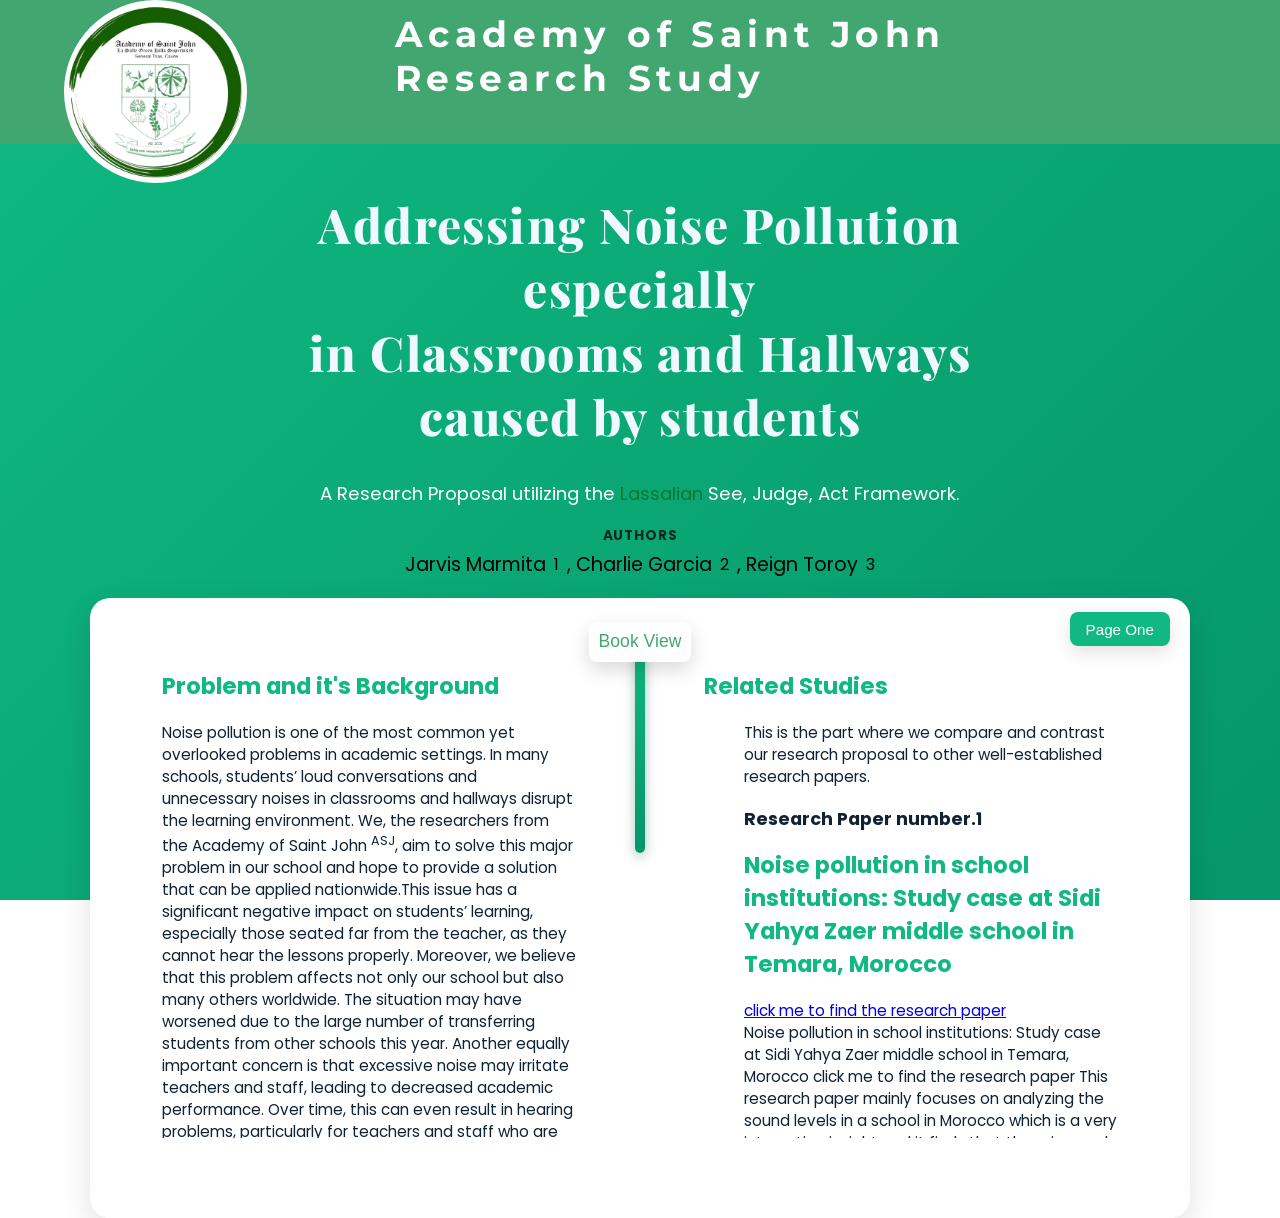
==== index.html @ ff1de063 "Update and rename research.html to index.html" ====
<!DOCTYPE html>
<html lang="en">
<head>
    <meta charset="UTF-8">
    <meta name="viewport" content="width=device-width, initial-scale=1.0">
    <title>research</title>
    <link rel="stylesheet" href="research.css"> <!-- Link to your CSS file -->
        <!-- MONTSERRAT FONT-->
        <link rel="preconnect" href="https://fonts.googleapis.com">
    <link rel="preconnect" href="https://fonts.gstatic.com" crossorigin>
    <link href="https://fonts.googleapis.com/css2?family=Montserrat:ital,wght@0,519;1,519&display=swap" rel="stylesheet">
        <!-- MONTSERRAT FONT-->
            <!--  POPPINS FONT -->
            <link rel="preconnect" href="https://fonts.googleapis.com">
        <link rel="preconnect" href="https://fonts.gstatic.com" crossorigin>
        <link href="https://fonts.googleapis.com/css2?family=Poppins:ital,wght@0,100;0,200;0,300;0,400;0,500;0,600;0,700;0,800;0,900;1,100;1,200;1,300;1,400;1,500;1,600;1,700;1,800;1,900&display=swap" rel="stylesheet">
            <!--  POPPINS FONT -->
                <!-- PLAY FAIR DISPLAY FONT -->
                <link rel="preconnect" href="https://fonts.googleapis.com">
            <link rel="preconnect" href="https://fonts.gstatic.com" crossorigin>
            <link href="https://fonts.googleapis.com/css2?family=Playfair+Display:ital,wght@0,400..900;1,400..900&display=swap" rel="stylesheet">
                <!-- PLAY FAIR DISPLAY FONT -->
</head>
<body>
    <div class="banner-color">
        <div class="logo-circle">
            <img src="ASJ-logo-removebg-preview.png" alt="ASJ logo" class="banner-logo">
        </div>
        <h1 class="banner-title">Academy of Saint John<br> Research Study</h1>
    </div>

    <h1 class="Research-name">
        Addressing Noise Pollution <br>
        especially <br>
        in Classrooms and Hallways <br>
        caused by students
    </h1>

    <p class="Research-info">
        A Research Proposal utilizing the
        <span class="Lassalian-word">Lassalian</span> See, Judge, Act Framework.
    </p>

    <p class="authors--first">
        <span class="authors--second">Authors</span>
        <span class="authors-names">Jarvis Marmita <sup>1</sup>, Charlie Garcia<sup>2</sup>, Reign Toroy<sup>3</sup></span>
    </p>

        <div class="square-border">
        <!-- primary book view button (keeps original) -->
        <button class="Book-view" type="button">Book View</button>

        <!-- Page toggle button: matches research.js (id="btnpage") and calls toggleDiv() -->
        <!-- Place this inside .square-border so it can be positioned with your existing CSS -->
        <button id="btnpage" class="page-toggle" type="button" onclick="toggleDiv()" aria-pressed="false">
            Page One
        </button>

        <!-- book viewer: two-page spread + custom center scrollbar -->
        <div class="book-pages" aria-label="Book viewer">
            <div class="inner-scroll" id="bookScroll">
                <!--Page One-->
                <div id="p1left" class="page-column left">
                    <article class="page">
                        <h2>Problem and it's Background</h2>
                        <p> Noise pollution is one of the most common yet overlooked problems in academic settings. 
                            In many schools, students’ loud conversations and unnecessary noises in classrooms and hallways disrupt the 
                            learning environment. We, the researchers from the Academy of Saint John <sup>ASJ</sup>, aim to solve this major 
                            problem in our school and hope to provide a solution that can be applied nationwide.This issue has a significant 
                            negative impact on students’ learning, especially those seated far from the teacher, as they cannot hear the lessons 
                            properly. Moreover, we believe that this problem affects not only our school but also many others worldwide. The 
                            situation may have worsened due to the large number of transferring students from other schools this year. Another 
                            equally important concern is that excessive noise may irritate teachers and staff, leading to decreased academic performance. 
                            Over time, this can even result in hearing problems, particularly for teachers and staff who are exposed daily. Lastly, this 
                            problem can cause communication difficulties in classrooms and hallways, making effective interaction challenging.
                            </p>
                        <h3>Negative Effects</h3>
                        <ol>
                            <li>Reduces students’ concentration and focus.</li>
                            <li>Causes stress and fatigue among teachers and learners.</li>
                            <li>Lowers overall academic performance and productivity.</li>
                            <li>May harm hearing health and emotional well-being over time.</li>
                        </ol>
                        <h3>Goal: </h3>
                        <p>
                        To promote a peaceful, productive, and focused learning environment that supports academic success and well-being.</p>
                    </article>
                </div>

                <div id="p1right" class="page-column right">
                    <article class="page">
                        <h2>Related Studies</h2>
                        <ol>
                            <p>This is the part where we compare and contrast our research proposal to other well-established research papers.
                            </p>
                            <h3>Research Paper number.1 </h3>
                            <h2> Noise pollution in school institutions: Study case at Sidi Yahya Zaer middle school in Temara, Morocco</h2>
                            <p> <a href="https://www.sciencedirect.com/science/article/pii/S2590291124000743"> click me to find the research paper</a><br>
                                Noise pollution in school institutions: Study case at Sidi Yahya Zaer middle school in Temara, Morocco
click me to find the research paper
This research paper mainly focuses on analyzing the sound levels in a school in Morocco which is a very interesting insight and it finds that there is a real concern for this problem and that there should be countermeasures for it.
                            </p>
                            
                            <h3>Research Paper number.2 </h3>
                            <h2> An evaluation of primary school students' views about noise levels in school</h2>
                            <p> <a href="https://iejee.com/index.php/IEJEE/article/view/281?"> click me to find the research paper</a><br>
                                An evaluation of primary school students' views about noise levels in school
                                This research paper focuses more on what primary or elementary students think 
                                about the noise level in their class, with them testing with one public school 
                                and one private school. After the study, they found that most students think that 
                                the noise levels in their class are too high especially during break times. Lastly, 
                                they also agreed that the noise does negatively affect their academic performance
                            </p>
                            <h3>Overall Findings </h3>
                            <ol>
                                <li>Most studies agree that noise negatively affects learning.</li>
                                <li>There should be countermeasures to the noise.</li>
                                <li> The main cause of the noise is the students.</li>
                            </ol>
                        </ol>
                    </article>
                </div>
                <!--Page Two-->
                <div id="p2left" class="page-column left">
                    <article class="page">
                            <h2>Purpose of Research</h2>
                            <p>
                            The purpose of our research proposal is to mitigate, or even fully eliminate, the noise pollution caused by students,
                            especially in classrooms and hallways. Our group believes that this issue should not be ignored, as noise greatly affects
                            the quality of education and the overall learning environment. Therefore, we have brought it upon ourselves to do something about it.
                            Many students, even those in private schools, receive subpar education due to the noise pollution caused by the students, and not much is being done.
                            We also believe that this solution can be applicable to all schools nationwide with proper maintenance.
                            </p>

                    </article>
                </div>
                <div id="p2right" class="page-column right">
                    <article class="page">
                        <h2>Proposed Methods and Solutions</h2>
                            <p>
                            Method and Flow: This research proposal will use surveys for all students, teachers, staff, 
                            and other employees involved, such as security guards or academic coordinators.
                            </p>

                            <h2>Questions to be Answered</h2>

                            <h3>1. What data to gather?</h3>
                            <p>
                            What the respondents think the causes of noise pollution are 
                            from students and what they think can be possible solutions to it.
                            </p>

                            <h3>2. How?</h3>
                            <p>
                            We would hand out a survey for all students and 
                            employees of the school to answer.
                            </p>

                            <h3>3. How would we maintain proper research ethics?</h3>
                            <p>
                            We would follow all of the research ethics in this research 
                            proposal by constantly checking if we have broken any.
                            </p>

                            <h3>4. How would you analyze the data?</h3>
                            <p>
                            We will analyze the data by tallying all of the surveys and counting 
                            which causes of noise pollution have been repeated, then listing them 
                            from greatest to lowest, giving priority to the highest.
                            </p>

                    </article>
                </div>
            </div>

            <!-- Custom centered scrollbar overlay -->
            <div class="scrollbar-track" id="scrollTrack" aria-hidden="true">
                <div class="scrollbar-thumb" id="scrollThumb" role="slider" aria-orientation="vertical" aria-valuemin="0" aria-valuemax="100"></div>
            </div>
        </div>
    </div>

    <script src="research.js"></script>
</body>
</html>
---- research.css ----
:root{
  --banner: #41A66F;
  --accent-start: #10b981;
  --accent-end: #059669;
  --thumb-min: 48px;
}
*{box-sizing:border-box}
html,body{height:100%}
body {
    margin: 0;
    font-family: 'Poppins', sans-serif;
    background: linear-gradient(135deg, var(--accent-start) 0%, var(--accent-end) 100%);
    background-attachment: fixed; /* keep gradient stable during scroll */
}

/*  <weight>: Use a value from 400 to 900
<uniquifier>: Use a unique and descriptive class name */
.montserrat-uniquifier {
  font-family: "Montserrat", sans-serif;
  font-optical-sizing: auto;
  font-weight: 519;
  font-style: normal;
} 

.poppins-regular {
  font-family: "Poppins", sans-serif;
  font-weight: 400;
  font-style: normal;
}
/*  <weight>: Use a value from 400 to 900
<uniquifier>: Use a unique and descriptive class name */

.playfair-display-uniquifier {
  font-family: "Playfair Display", serif;
  font-optical-sizing: auto;
  font-weight: 400;
  font-style: normal;
}

.banner-color {
    background-color:#41A66F;
    width: 100%;
    height: 9em;
    display: flex;
    gap: 20px;
    align-items: flex-start;
}

.logo-circle {
    width: 183px;
    height: 183px;
    background: white;
    border-radius: 50%;
    display: flex;
    align-items: center;
    justify-content: center;
    margin-left: 5%; /* Pushes logo to the right */
}

.banner-logo {
    height: 185px; /* Adjust as needed */
    width: 185px;
}

.banner-title {
    color: white;
    font-size: 2.5rem;
    font-family: Montserrat;
    font-size: 2.25em;
    letter-spacing: 0.15em;
    margin-left: 10%;
    margin-top: 0.9%;
}

.Research-name{
    display: flex;
    justify-content: center;
    align-items: center;
    color:aliceblue;
    font-size: 3em;
    font-weight: 800;
    font-family: "Playfair Display", serif;
    max-width: 56.25em; /* prevents overly long single lines */
    letter-spacing: 0.03em;
    margin-top: 3rem;/* space from top, centered horizontally */
    text-align: center; /* center each line */
    font-size: clamp(28x, 5vw, 64px); /* responsive size */    
}

.Research-info .Lassalian-word {
    color: #087830;
}
.Research-info{
    padding: 0 1rem;         /* side padding on small screens */
    text-align: center;
    font-family: "Poppins", sans-serif;
    font-size: clamp(0.95rem, 2.5vw, 1.15rem); /* fixed responsive size */
    color: #ffffff;          /* change as needed */
}

.authors--first{
    display: flex;
    flex-direction: column; /* stack label on top, names below */
    align-items: center;
    gap: 0.25rem;
    font-family: "Poppins", sans-serif;
    font-size: larger;
    margin-top: 1rem;
}

.authors--second{
    display: block;
    font-weight: 700;
    text-transform: uppercase;
    letter-spacing: 0.06em;
    font-size: 0.85rem;
    color: rgba(0,0,0,0.75);
}

.authors-names{
    display: inline-flex; /* keeps names on one horizontal line */
    gap: 0.5rem;           /* space between name items */
    align-items: center;
    white-space: nowrap;   /* prevents unwanted wrapping */
}

.my-button {
    display: block;              
    margin: 1.25rem auto;        
    padding: 0.75rem 1.25rem;
    font-family: "Poppins", sans-serif;
    font-size: 1rem;
    background-color: #fff;
    color: #41A66F;
    border: none;
    border-radius: 8px;
    cursor: pointer;
    box-shadow: 0 4px 10px rgba(0,0,0,0.25);
    font-size: x-large;

    /* enable smooth scaling on hover */
    transition: transform 180ms cubic-bezier(.2,.9,.3,1), box-shadow 180ms ease;
    transform-origin: center;
}

/* Hover only: enlarge button */
.my-button:hover,
.my-button:focus {
    transform: scale(1.12);
    box-shadow:  0.875em 1.75em rgba(0,0,0,0.28);
    outline: none;
}
    .square-border{
    position:relative;
    margin: auto;
    width: min(1100px, 94%);
    height: 38.75em; /* adjust to taste */
    background:#ffffff;
    border-radius:1.25em;
    box-shadow: 0 10px 30px rgba(0,0,0,0.12);
    transition: transform 180ms ease, box-shadow 180ms ease, background-color 180ms ease, color 180ms ease;
    overflow: hidden;
    padding-top: 4.5em; /* leave space for the centered button */
    transform-origin: center;
    padding: 1em;
}

.page-column{
    padding: 0.75rem 1rem;   /* reduced padding */
    flex: 1 1 48%;           /* slightly wider columns */
}

.page {
    font-size: 0.95rem;      /* adjust between 0.9 - 1.0 to taste */
    line-height: 1.45;
}
.Book-view {
    position: absolute;
    left: 50%;                      /* center horizontally relative to .square-border */
    top: 1.5rem;                   /* distance from the top edge of the box */
    transform: translateX(-50%);    /* keep it centered */
    z-index: 10;
    padding: 0.6rem 0.6rem;
    font-size: 1.1rem;
    border-radius: 8px;
    background: #fff;
    color: #41A66F;
    border: none;
    cursor: pointer;
    box-shadow: 0 8px 20px rgba(0,0,0,0.15);
    transition: transform 160ms ease, box-shadow 160ms ease;
}

/* keep it centered while hovering */
.Book-view:hover {
    transform: translateX(-50%) translateY(-4px) scale(1.03);
}

.book-pages{
    position: relative;
    height: calc(100% - 3rem); /* leave room for top padding/button */
    padding: 1rem 1rem;
    box-sizing: border-box;
}

/* the scrolling container (we hide native scrollbar and drive it with JS) */
.inner-scroll{
    height: 100%;
    overflow-y: auto; /* native scroll used but native scrollbar hidden */
    display: flex;
    gap: 3rem;
    padding: 1rem 0;
    scrollbar-width: none; /* firefox */
    -ms-overflow-style: none; /* IE 10+ */
}
.inner-scroll::-webkit-scrollbar { width: 0; height: 0; } /* hide webkit scrollbar */

/* two columns representing pages */
.page-column{
    flex: 1 1 45%;
    min-width: 320px;
    max-width: 50%;
    box-sizing: border-box;
    background: transparent;
    padding: 1.5rem 2.5rem;
}

/* style for a single page inside a column */
.page{
    background: transparent;
    color: #123;
}
.page h2{
    color: #10b981;
    margin-top: 0;
}

/* centered custom scrollbar track + thumb */
.scrollbar-track{
    position: absolute;
    top: 1.25rem;
    bottom: 1.25rem;
    left: 50%;
    transform: translateX(-50%);
    width: 18px;
    display: flex;
    align-items: flex-start;
    justify-content: center;
    pointer-events: none; /* allow clicks through track except on thumb */
    z-index: 30;
}

.scrollbar-thumb{
    pointer-events: auto; /* enable dragging */
    width: 10px;
    height: 90px; /* default thumb height */
    border-radius: 999px;
    background: linear-gradient(180deg, #10b981, #059669);
    box-shadow: 0 4px 12px rgba(6, 95, 70, 0.35);
    cursor: grab;
    transition: box-shadow 120ms ease, transform 120ms ease;
}

/* active/dragging state */
.scrollbar-thumb:active { cursor: grabbing; transform: scale(1.02); box-shadow: 0 8px 20px rgba(6,95,70,0.35); }

/* ensure Book-view button stays visible above track */
.Book-view { z-index: 40; }

/* small responsive tweak */
@media (max-width: 900px){
    .page-column{ max-width: 100%; flex-basis: 100%; }
    .book-pages{ padding: 1rem; }
    .scrollbar-track{ left: calc(100% - 18px); transform:none; } /* move to right on narrow screens */
}

.page-toggle{
    position: absolute;
    top: 14px;                 /* adjust vertical position */
    right: 1.25rem;            /* place at the right edge of the box; change to left/center if needed */
    z-index: 45;
    padding: 0.55rem 1rem;
    font-size: 0.95rem;
    border-radius: 8px;
    background: #10b981;       /* primary accent */
    color: #fff;
    border: none;
    cursor: pointer;
    box-shadow: 0 6px 18px rgba(0,0,0,0.12);
    transition: transform 160ms ease, box-shadow 160ms ease, background-color 120ms ease;
    display: inline-flex;
    align-items: center;
    gap: 0.4rem;
}

/* hover / active */
.page-toggle:hover{ transform: translateY(-3px) scale(1.02); }
.page-toggle:active{ transform: translateY(-1px) scale(.99); }

/* optional pressed state (update aria-pressed in JS if you want) */
.page-toggle[aria-pressed="true"]{
    background: #059669;
}
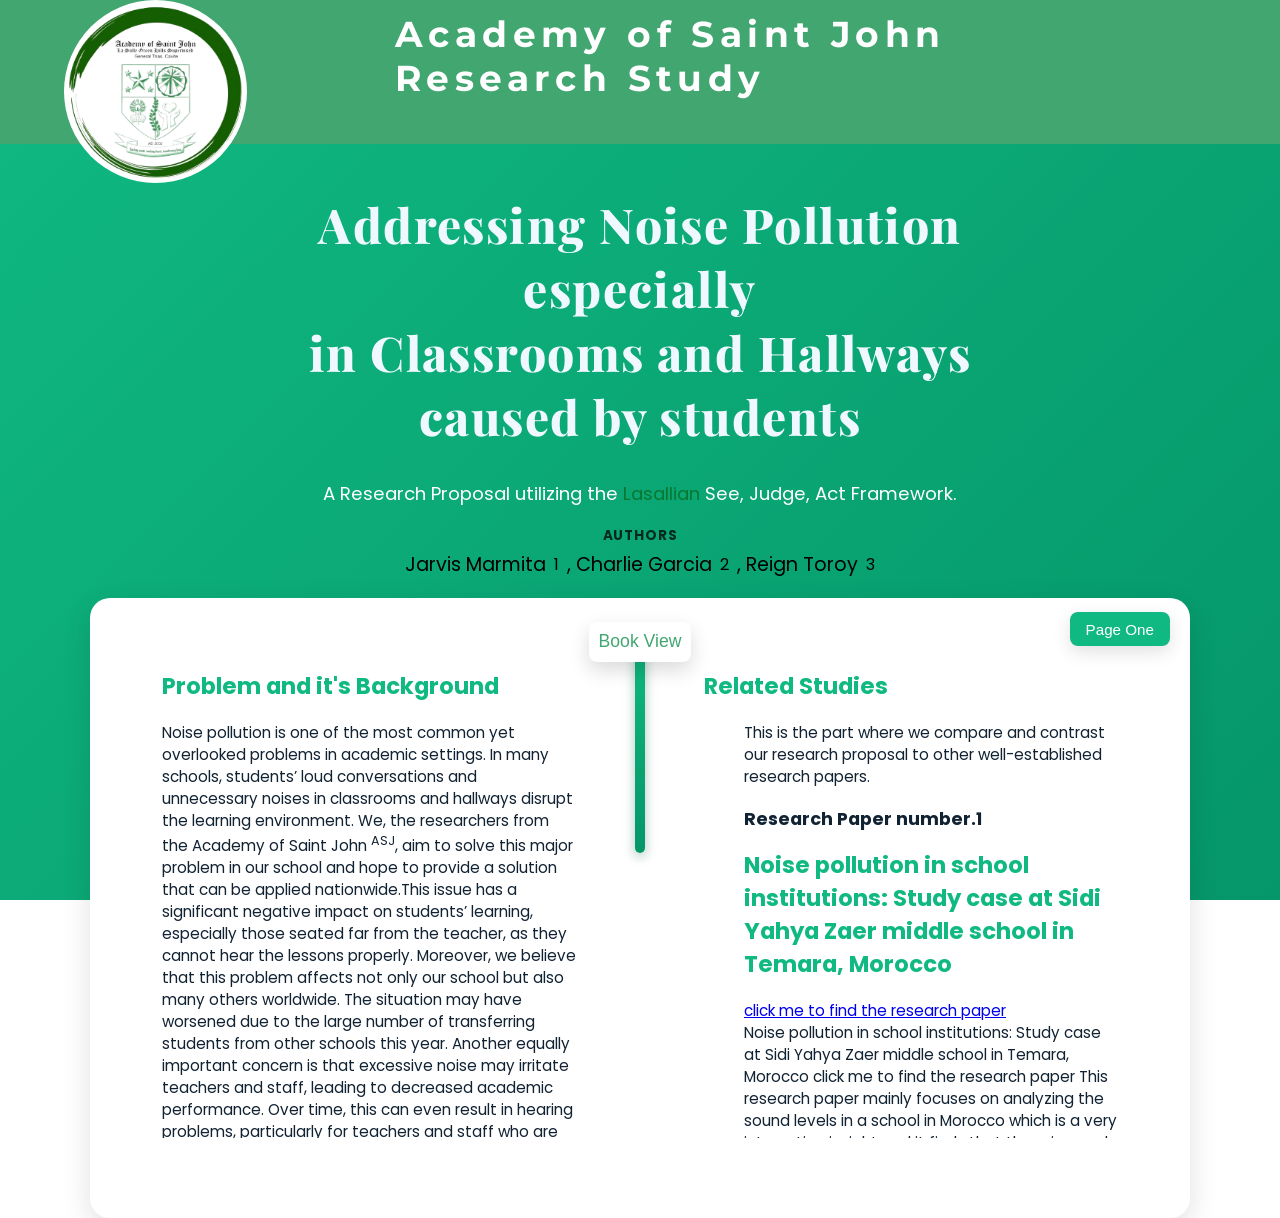
==== commit 41647c6c: "Fix HTML encoding issues in index.html" ====
--- a/index.html
+++ b/index.html
@@ -38,7 +38,7 @@
 
     <p class="Research-info">
         A Research Proposal utilizing the
-        <span class="Lassalian-word">Lassalian</span> See, Judge, Act Framework.
+        <span class="Lassalian-word">Lasallian</span> See, Judge, Act Framework.
     </p>
 
     <p class="authors--first">
@@ -166,7 +166,8 @@
                             <p>
                             We will analyze the data by tallying all of the surveys and counting 
                             which causes of noise pollution have been repeated, then listing them 
-                            from greatest to lowest, giving priority to the highest.
+                            from greatest to lowest, giving priority to the highest.And taking proper 
+                            action accordingly.
                             </p>
 
                     </article>
@@ -183,3 +184,5 @@
     <script src="research.js"></script>
 </body>
 </html>
+
+
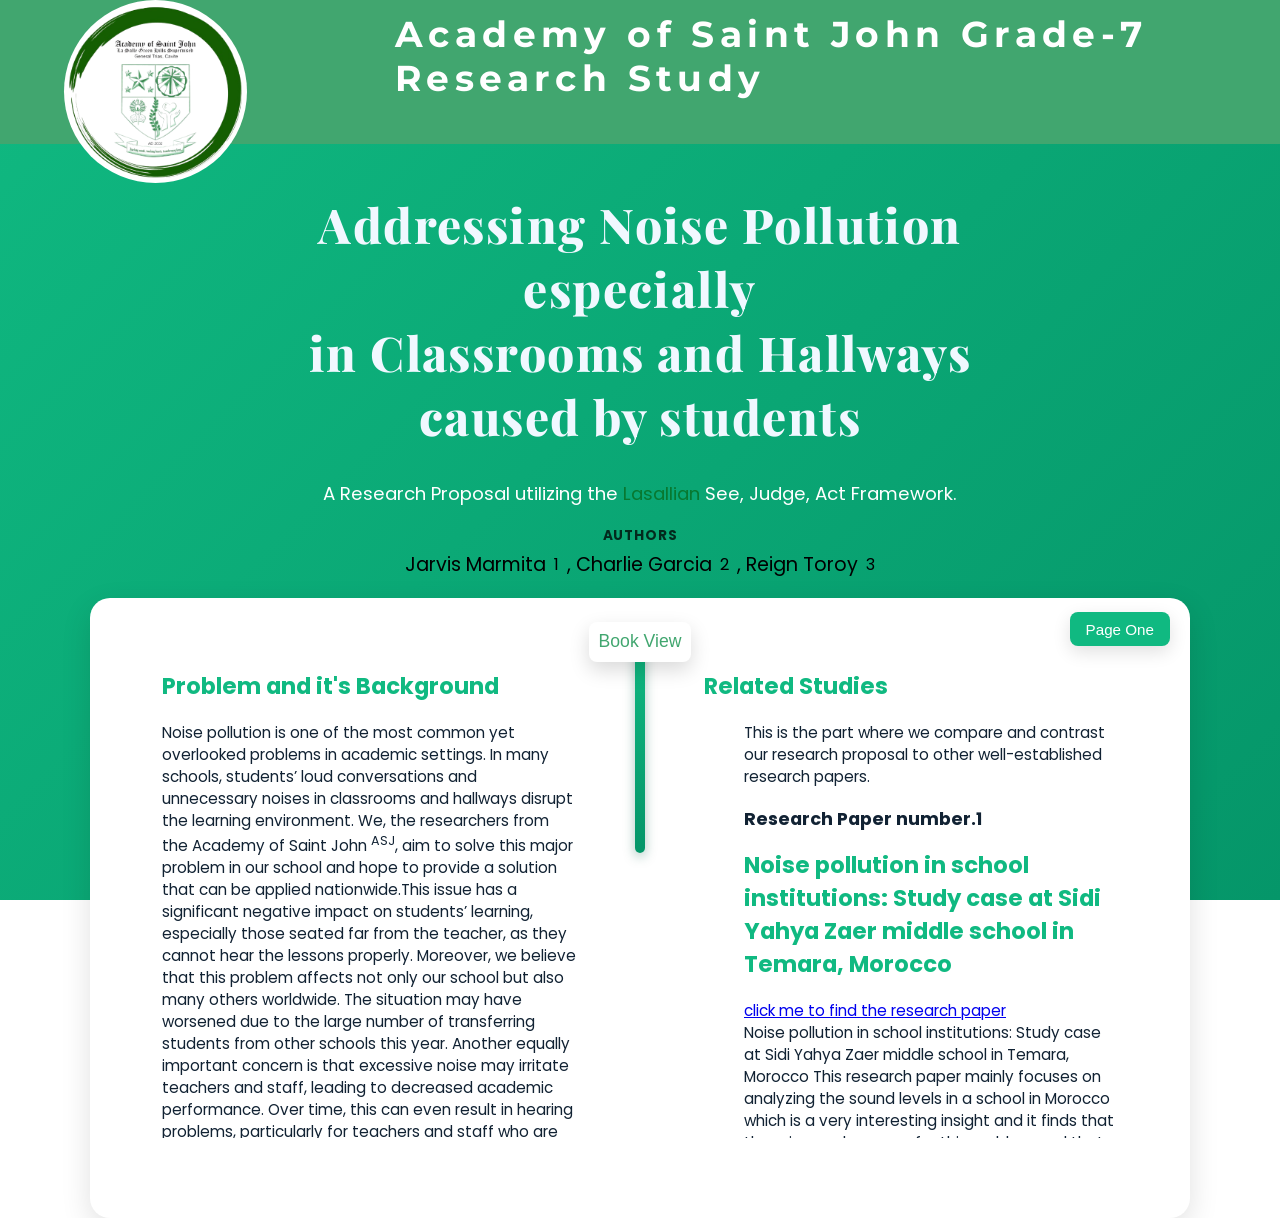
==== commit 15b777e7: "Update index.html" ====
--- a/index.html
+++ b/index.html
@@ -26,10 +26,11 @@
         <div class="logo-circle">
             <img src="ASJ-logo-removebg-preview.png" alt="ASJ logo" class="banner-logo">
         </div>
-        <h1 class="banner-title">Academy of Saint John<br> Research Study</h1>
+        <h1 class="banner-title">Academy of Saint John Grade-7<br> Research Study</h1>
     </div>
 
     <h1 class="Research-name">
+        <!-- -.-. .... . -.-. -.- / - .... . / .-- . -... ... .. - . ... / .-.. .. -. -.- . -.. / .. -. / -- -.-- / .-. . ... . .- .-. -.-. .... .-.-.- -->
         Addressing Noise Pollution <br>
         especially <br>
         in Classrooms and Hallways <br>
@@ -39,7 +40,8 @@
     <p class="Research-info">
         A Research Proposal utilizing the
         <span class="Lassalian-word">Lasallian</span> See, Judge, Act Framework.
-    </p>
+    </p> 
+    <!-- Go To  -->
 
     <p class="authors--first">
         <span class="authors--second">Authors</span>
@@ -97,16 +99,16 @@
                             <h2> Noise pollution in school institutions: Study case at Sidi Yahya Zaer middle school in Temara, Morocco</h2>
                             <p> <a href="https://www.sciencedirect.com/science/article/pii/S2590291124000743"> click me to find the research paper</a><br>
                                 Noise pollution in school institutions: Study case at Sidi Yahya Zaer middle school in Temara, Morocco
-click me to find the research paper
-This research paper mainly focuses on analyzing the sound levels in a school in Morocco which is a very interesting insight and it finds that there is a real concern for this problem and that there should be countermeasures for it.
+                                This research paper mainly focuses on analyzing the sound levels in a school in Morocco which is a very 
+                                interesting insight and it finds that there is a real concern for this problem and that there should be countermeasures for it.
                             </p>
                             
                             <h3>Research Paper number.2 </h3>
                             <h2> An evaluation of primary school students' views about noise levels in school</h2>
                             <p> <a href="https://iejee.com/index.php/IEJEE/article/view/281?"> click me to find the research paper</a><br>
-                                An evaluation of primary school students' views about noise levels in school
+                                An evaluation of primary school students' views about noise levels in school.
                                 This research paper focuses more on what primary or elementary students think 
-                                about the noise level in their class, with them testing with one public school 
+                                about the noise level in their class, with researchers testing with one public school 
                                 and one private school. After the study, they found that most students think that 
                                 the noise levels in their class are too high especially during break times. Lastly, 
                                 they also agreed that the noise does negatively affect their academic performance
@@ -164,7 +166,7 @@
 
                             <h3>4. How would you analyze the data?</h3>
                             <p>
-                            We will analyze the data by tallying all of the surveys and counting 
+                            We would analyze the data by tallying all of the surveys and counting 
                             which causes of noise pollution have been repeated, then listing them 
                             from greatest to lowest, giving priority to the highest.And taking proper 
                             action accordingly.
